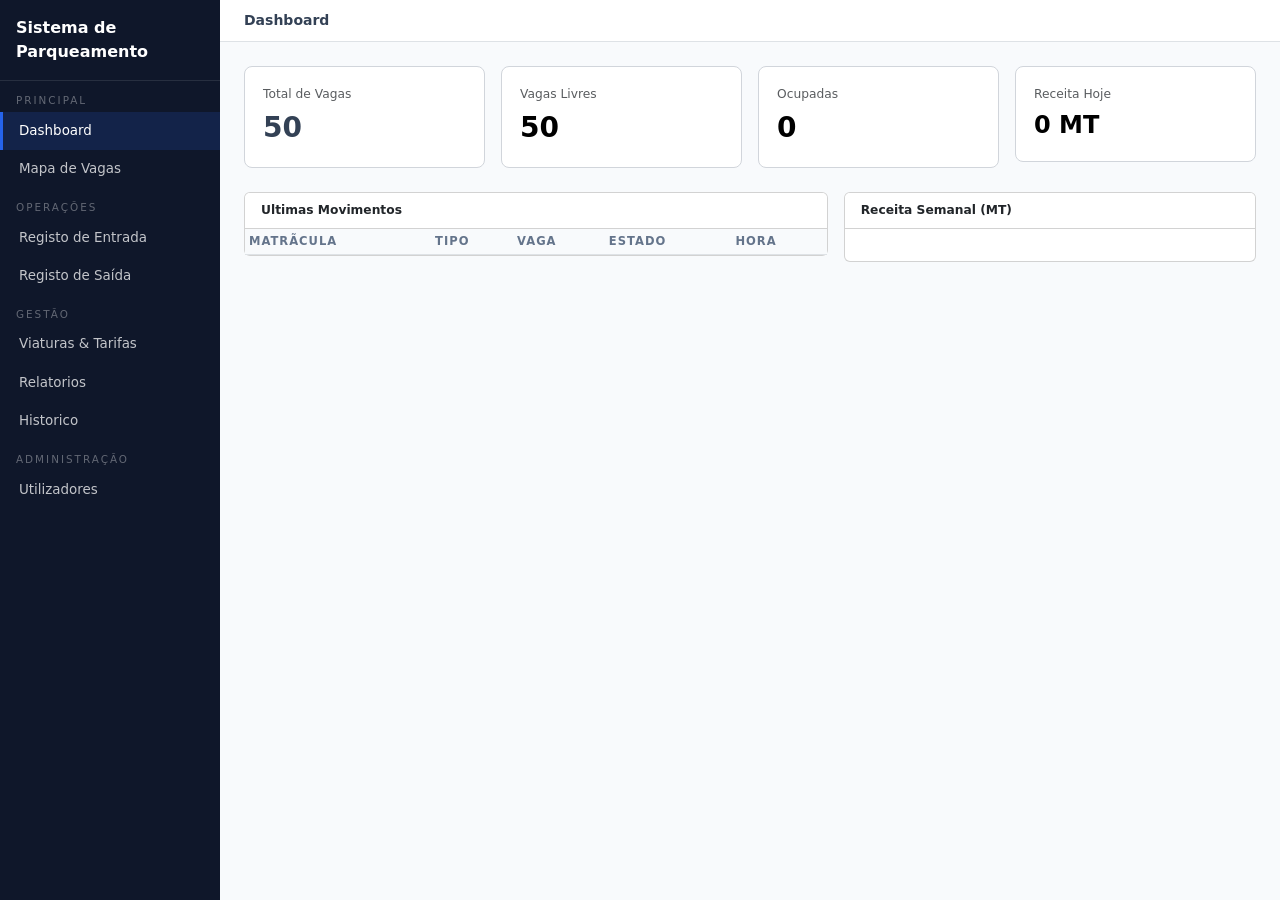
==== index.html @ e9866bbe "puxando pra o git" ====
﻿<!DOCTYPE html>
<html lang="pt">
<head>
<meta charset="UTF-8">
<meta name="viewport" content="width=device-width, initial-scale=1.0">
<title>Gestão de Parque</title>
<link href="https://cdn.jsdelivr.net/npm/bootstrap@5.3.3/dist/css/bootstrap.min.css" rel="stylesheet">
<link rel="stylesheet" href="css/style.css">
</head>
<body>

<!-- SIDEBAR -->
<div class="sidebar">
  <div class="brand">Sistema de Parqueamento</div>
  <div class="nav-section">Principal</div>
  <div class="nav-link active" onclick="ir('dashboard')">Dashboard</div>
  <div class="nav-link" onclick="ir('mapa')">Mapa de Vagas</div>
  <div class="nav-section">Operações</div>
  <div class="nav-link" onclick="ir('entrada')">Registo de Entrada</div>
  <div class="nav-link" onclick="ir('saida')">Registo de Saída</div>
  <div class="nav-section">Gestão</div>
  <div class="nav-link" onclick="ir('viaturas')">Viaturas &amp; Tarifas</div>
  <div class="nav-link" onclick="ir('relatorios')">Relatorios</div>
  <div class="nav-link" onclick="ir('historico')">Historico</div>
  <div class="nav-section">Administração</div>
  <div class="nav-link" onclick="ir('utilizadores')">Utilizadores</div>
</div>

<!-- MAIN -->
<div class="main">
  <div class="topbar">
    <span id="topTitle" class="fw-semibold">Dashboard</span>
    <div class="d-flex align-items-center gap-3">
      <span id="alertaTopbar" class="badge bg-danger d-none">Parque quase lotado</span>
      <small id="relogio" class="text-muted"></small>
    </div>
  </div>

  <!-- DASHBOARD -->
  <div class="page active" id="pg-dashboard">
    <div id="alertaGeral" class="alert alert-danger alert-ocupacao mb-3">
      <strong>Alerta de Ocupasão:</strong> O parque atingiu menos de 10% de vagas livres!
    </div>
    <div class="row g-3 mb-4">
      <div class="col-6 col-lg-3">
        <div class="stat-card">
          <div class="text-muted small mb-1">Total de Vagas</div>
          <div class="fs-3 fw-bold" id="stTotal">50</div>
        </div>
      </div>
      <div class="col-6 col-lg-3">
        <div class="stat-card">
          <div class="text-muted small mb-1">Vagas Livres</div>
          <div class="fs-3 fw-bold text-success" id="stLivres">50</div>
        </div>
      </div>
      <div class="col-6 col-lg-3">
        <div class="stat-card">
          <div class="text-muted small mb-1">Ocupadas</div>
          <div class="fs-3 fw-bold text-danger" id="stOcup">0</div>
        </div>
      </div>
      <div class="col-6 col-lg-3">
        <div class="stat-card">
          <div class="text-muted small mb-1">Receita Hoje</div>
          <div class="fw-bold text-primary stat-large" id="stReceita">0 MT</div>
        </div>
      </div>
    </div>
    <div class="row g-3">
      <div class="col-lg-7">
        <div class="card">
          <div class="card-header bg-white py-2 fw-semibold small">Ultimas Movimentos</div>
          <div class="card-body p-0 table-scroll">
            <table class="table table-sm mb-0">
              <thead><tr><th>MatrÃ­cula</th><th>Tipo</th><th>Vaga</th><th>Estado</th><th>Hora</th></tr></thead>
              <tbody id="dashMovs"></tbody>
            </table>
          </div>
        </div>
      </div>
      <div class="col-lg-5">
        <div class="card h-100">
          <div class="card-header bg-white py-2 fw-semibold small">Receita Semanal (MT)</div>
          <div class="card-body" id="chartSem"></div>
        </div>
      </div>
    </div>
  </div>

  <!-- MAPA DE VAGAS -->
  <div class="page" id="pg-mapa">
    <div class="d-flex align-items-center gap-3 mb-3">
      <span class="badge bg-success">Livres: <span id="mapaLivres">.”</span></span>
      <span class="badge bg-danger">Ocupadas: <span id="mapaOcup">.”</span></span>
      <button class="btn btn-sm btn-outline-secondary ms-auto" onclick="renderMapa()">Actualizar</button>
    </div>
    <div class="card p-3">
      <div class="vaga-grid" id="vagaGrid"></div>
    </div>
  </div>

  <!-- REGISTO DE ENTRADA -->
  <div class="page" id="pg-entrada">
    <div class="row justify-content-center">
      <div class="col-md-6 col-lg-5">
        <div class="card p-4">
          <h6 class="mb-3">Registar Entrada</h6>
          <div class="mb-3">
            <label class="form-label small fw-semibold">Matrícula *</label>
            <input id="entMat" class="form-control" placeholder="AB-00-CD" oninput="this.value=this.value.toUpperCase()">
          </div>
          <div class="mb-3">
            <label class="form-label small fw-semibold">Tipo de Viatura *</label>
            <select id="entTipo" class="form-select" onchange="mostrarTarifa()"></select>
          </div>
          <div id="entTarifaInfo" class="alert alert-info py-2 px-3 small mb-3 d-none"></div>
          <div class="mb-3">
            <label class="form-label small fw-semibold">Vaga</label>
            <div class="input-group">
              <select id="entVaga" class="form-select"></select>
              <button class="btn btn-outline-secondary" onclick="autoVaga()" title="AtribuiÃ§Ã£o automÃ¡tica"></button>
            </div>
            <div class="form-text">Clique no botÃ£o para atribuisão automatica.</div>
          </div>
          <div class="mb-3">
            <label class="form-label small fw-semibold">Data/Hora de Entrada</label>
            <input id="entHora" class="form-control" type="datetime-local">
          </div>
          <button class="btn btn-success w-100" onclick="doEntrada()">Confirmar Entrada</button>
        </div>
      </div>
    </div>
  </div>

  <!-- REGISTO DE SAÃDA -->
  <div class="page" id="pg-saida">
    <div class="row justify-content-center">
      <div class="col-md-6 col-lg-5">
        <div class="card p-4">
          <h6 class="mb-3">Registar SaÃ­da</h6>
          <div class="mb-3">
            <label class="form-label small fw-semibold">MatrÃ­cula *</label>
            <div class="input-group">
              <input id="saiMat" class="form-control" placeholder="AB-00-CD" oninput="this.value=this.value.toUpperCase()">
              <button class="btn btn-primary" onclick="buscarSaida()"></button>
            </div>
          </div>
          <div id="saidaPanel" class="d-none">
            <table class="table table-sm table-bordered mb-3">
              <tbody>
                <tr><th class="w-40">Tipo de Viatura</th><td id="saiTipo">MT”</td></tr>
                <tr><th>Vaga</th><td id="saiVaga">MT”</td></tr>
                <tr><th>Entrada</th><td id="saiEntrada">MT”</td></tr>
                <tr><th>Permanencia</th><td id="saiTempo" class="text-primary fw-bold">MT”</td></tr>
                <tr><th>Valor a Cobrar</th><td id="saiValor" class="text-success fw-bold fs-5">MT”</td></tr>
              </tbody>
            </table>
            <button class="btn btn-warning w-100 fw-bold" onclick="doSaida()">
              Confirmar Pagamento &amp; Emitir Recibo
            </button>
          </div>
        </div>
      </div>
    </div>
  </div>

  <!-- VIATURAS & TARIFAS -->
  <div class="page" id="pg-viaturas">
    <div class="d-flex justify-content-between align-items-center mb-3">
      <span class="fw-semibold">Tipos de Viaturas &amp; Tarifas</span>
      <button class="btn btn-sm btn-primary" data-bs-toggle="modal" data-bs-target="#mdViat">Novo Tipo</button>
    </div>
    <div class="card">
      <div class="table-responsive">
        <table class="table mb-0">
          <thead><tr><th>Tipo</th><th>Descrição</th><th>Hora (MT)</th><th>Dia (MT)</th><th>Mês (MT)</th><th>Ações</th></tr></thead>
          <tbody id="tblViat"></tbody>
        </table>
      </div>
    </div>
  </div>

  <!-- RELATÃ“RIOS -->
  <div class="page" id="pg-relatorios">
    <div class="row g-3 mb-4">
      <div class="col-md-4">
        <div class="stat-card">
          <div class="text-muted small mb-1">Receita Hoje</div>
          <div class="fw-bold text-primary stat-xl" id="relHoje">0 MT</div>
        </div>
      </div>
      <div class="col-md-4">
        <div class="stat-card">
          <div class="text-muted small mb-1">Receita Este Mes</div>
          <div class="fw-bold text-purple stat-xl" id="relMes">0 MT</div>
        </div>
      </div>
      <div class="col-md-4">
        <div class="stat-card">
          <div class="text-muted small mb-1">Receita Este Ano</div>
          <div class="fw-bold text-success stat-xl" id="relAno">0 MT</div>
        </div>
      </div>
    </div>
    <div class="row g-3">
      <div class="col-md-6">
        <div class="card p-3">
          <div class="fw-semibold small mb-3">Por Tipo de Viatura (mês corrente)</div>
          <div id="chartTipo"></div>
        </div>
      </div>
      <div class="col-md-6">
        <div class="card p-3">
          <div class="fw-semibold small mb-3">Últimos 7 Dias</div>
          <div id="chartDias"></div>
        </div>
      </div>
    </div>
    <div class="mt-3 d-flex gap-2">
      <button class="btn btn-sm btn-outline-secondary" onclick="exportCSV()">Exportar CSV</button>
      <button class="btn btn-sm btn-outline-secondary" onclick="exportJSON()">Exportar JSON</button>
    </div>
  </div>

  <!-- HISTÃ“RICO -->
  <div class="page" id="pg-historico">
    <div class="d-flex flex-wrap gap-2 mb-3 align-items-center">
      <input id="filtMat" class="form-control form-control-sm filter-mat" placeholder="Filtrar matrÃ­cula" oninput="renderHistorico()">
      <select id="filtTipo" class="form-select form-select-sm filter-tipo" onchange="renderHistorico()">
        <option value="">Todos os tipos</option>
      </select>
      <select id="filtEst" class="form-select form-select-sm filter-est" onchange="renderHistorico()">
        <option value="">Todos</option>
        <option value="activo">Em curso</option>
        <option value="enc">Encerrados</option>
      </select>
    </div>
    <div class="card">
      <div class="table-responsive history-scroll">
        <table class="table table-sm mb-0">
          <thead><tr><th>Matrícula</th><th>Tipo</th><th>Vaga</th><th>Entrada</th>
            <th>Saída</th><th>Duração</th><th>Valor</th><th>Estado</th></tr></thead>
          <tbody id="tblHist"></tbody>
        </table>
      </div>
    </div>
  </div>

  <!-- UTILIZADORES -->
  <div class="page" id="pg-utilizadores">
    <div class="d-flex justify-content-between align-items-center mb-3">
      <span class="fw-semibold">Gestão de Utilizadores</span>
      <button class="btn btn-sm btn-primary" onclick="abrirModalUser()">Novo Utilizador</button>
    </div>
    <div class="card">
      <table class="table mb-0">
        <thead><tr><th>Nome</th><th>Login</th><th>Perfil</th><th>Estado</th><th>Ações</th></tr></thead>
        <tbody id="tblUsers"></tbody>
      </table>
    </div>
  </div>

</div><!-- /main -->

<!-- MODAL RECIBO -->
<div class="modal fade" id="mdRecibo" tabindex="-1">
  <div class="modal-dialog modal-dialog-centered">
    <div class="modal-content">
      <div class="modal-header py-2">
        <h6 class="modal-title mb-0">Recibo Digital</h6>
        <button class="btn-close" data-bs-dismiss="modal"></button>
      </div>
      <div class="modal-body" id="reciboBody"></div>
      <div class="modal-footer py-2">
        <button class="btn btn-sm btn-outline-secondary" onclick="window.print()">Imprimir</button>
        <button class="btn btn-sm btn-primary" data-bs-dismiss="modal">Fechar</button>
      </div>
    </div>
  </div>
</div>

<!-- MODAL VIATURA -->
<div class="modal fade" id="mdViat" tabindex="-1">
  <div class="modal-dialog modal-dialog-centered">
    <div class="modal-content">
      <div class="modal-header py-2">
        <h6 class="modal-title mb-0">Tipo de Viatura</h6>
        <button class="btn-close" data-bs-dismiss="modal"></button>
      </div>
      <div class="modal-body">
        <input type="hidden" id="vId">
        <div class="mb-2"><label class="form-label small fw-semibold">Nome *</label><input id="vNome" class="form-control" placeholder="ex: Ligeiro"></div>
        <div class="mb-2"><label class="form-label small fw-semibold">Descrição</label><input id="vDesc" class="form-control" placeholder="ex: Automóvel de passageiros"></div>
        <div class="row g-2">
          <div class="col-4"><label class="form-label small fw-semibold">Hora (MT)</label><input id="vH" class="form-control" type="number" min="0" value="0"></div>
          <div class="col-4"><label class="form-label small fw-semibold">Dia (MT)</label><input id="vD" class="form-control" type="number" min="0" value="0"></div>
          <div class="col-4"><label class="form-label small fw-semibold">Mes (MT)</label><input id="vM" class="form-control" type="number" min="0" value="0"></div>
        </div>
      </div>
      <div class="modal-footer py-2">
        <button class="btn btn-sm btn-secondary" data-bs-dismiss="modal">Cancelar</button>
        <button class="btn btn-sm btn-primary" onclick="salvarViatura()">Guardar</button>
      </div>
    </div>
  </div>
</div>

<!-- MODAL TARIFA -->
<div class="modal fade" id="mdTar" tabindex="-1">
  <div class="modal-dialog modal-dialog-centered">
    <div class="modal-content">
      <div class="modal-header py-2">
        <h6 class="modal-title mb-0">Editar Tarifa” <span id="tarNome"></span></h6>
        <button class="btn-close" data-bs-dismiss="modal"></button>
      </div>
      <div class="modal-body">
        <input type="hidden" id="tId">
        <div class="row g-2">
          <div class="col-4"><label class="form-label small fw-semibold">Hora (MT)</label><input id="tH" class="form-control" type="number" min="0"></div>
          <div class="col-4"><label class="form-label small fw-semibold">Dia (MT)</label><input id="tD" class="form-control" type="number" min="0"></div>
          <div class="col-4"><label class="form-label small fw-semibold">Mes (MT)</label><input id="tM" class="form-control" type="number" min="0"></div>
        </div>
      </div>
      <div class="modal-footer py-2">
        <button class="btn btn-sm btn-secondary" data-bs-dismiss="modal">Cancelar</button>
        <button class="btn btn-sm btn-primary" onclick="salvarTarifa()">Guardar</button>
      </div>
    </div>
  </div>
</div>

<!-- MODAL USER -->
<div class="modal fade" id="mdUser" tabindex="-1">
  <div class="modal-dialog modal-dialog-centered">
    <div class="modal-content">
      <div class="modal-header py-2">
        <h6 class="modal-title mb-0">Utilizador</h6>
        <button class="btn-close" data-bs-dismiss="modal"></button>
      </div>
      <div class="modal-body">
        <input type="hidden" id="uId">
        <div class="mb-2"><label class="form-label small fw-semibold">Nome *</label><input id="uNome" class="form-control"></div>
        <div class="mb-2"><label class="form-label small fw-semibold">Login *</label><input id="uLogin" class="form-control"></div>
        <div class="mb-2"><label class="form-label small fw-semibold">Senha *</label><input id="uSenha" class="form-control" type="password"></div>
        <div><label class="form-label small fw-semibold">Perfil</label>
          <select id="uPerfil" class="form-select">
            <option value="operador">Operador</option>
            <option value="admin">Administrador</option>
          </select>
        </div>
      </div>
      <div class="modal-footer py-2">
        <button class="btn btn-sm btn-secondary" data-bs-dismiss="modal">Cancelar</button>
        <button class="btn btn-sm btn-primary" onclick="salvarUser()">Guardar</button>
      </div>
    </div>
  </div>
</div>

<script src="https://cdn.jsdelivr.net/npm/bootstrap@5.3.3/dist/js/bootstrap.bundle.min.js"></script>
<script src="css/javascript/app.js"></script>
</body>
</html>
---- css/style.css ----
﻿:root {
  --brand: #2563eb;
  --brand-strong: #1d4ed8;
  --brand-soft: #dbeafe;
  --surface: #ffffff;
  --panel: #f8fafc;
  --border: #d1d5db;
  --text: #334155;
  --muted: #64748b;
}
body { background: var(--panel); color: var(--text); font-size: 14px; }
.sidebar { width: 220px; min-height: 100vh; background: #0f172a; position: fixed; top: 0; left: 0; z-index: 100; }
.sidebar .brand { padding: 16px; border-bottom: 1px solid rgba(255,255,255,.1); color: #fff; font-weight: 700; font-size: 1rem; }
.sidebar .nav-section { font-size: .65rem; text-transform: uppercase; letter-spacing: 2px; color: rgba(255,255,255,.35); padding: 12px 16px 3px; }
.sidebar .nav-link { color: rgba(255,255,255,.75); font-size: .84rem; padding: 9px 16px; display: flex; align-items: center; gap: 8px; cursor: pointer; border-left: 3px solid transparent; }
.sidebar .nav-link:hover, .sidebar .nav-link.active { color: #fff; background: rgba(37,99,235,.16); border-left-color: var(--brand); }
.main { margin-left: 220px; }
.topbar { background: #fff; border-bottom: 1px solid #dee2e6; padding: 10px 24px; display: flex; align-items: center; justify-content: space-between; position: sticky; top: 0; z-index: 50; }
.page { display: none; padding: 24px; }
.page.active { display: block; }
.stat-card { background: var(--surface); border: 1px solid var(--border); border-radius: 8px; padding: 18px; }
.table thead th { font-size: .72rem; text-transform: uppercase; letter-spacing: 1px; color: var(--muted); background: var(--panel); }
.table td { font-size: .84rem; vertical-align: middle; }
.btn-primary, .btn-success, .btn-warning { background-color: var(--brand); border-color: var(--brand); color: #fff; }
.btn-primary:hover, .btn-success:hover, .btn-warning:hover { background-color: var(--brand-strong); border-color: var(--brand-strong); }
.btn-outline-secondary { color: var(--brand); border-color: var(--brand); }
.btn-outline-secondary:hover { background-color: var(--brand); color: #fff; }
.badge.bg-success, .badge.bg-danger, .badge.bg-primary, .badge { background-color: var(--brand) !important; color: #fff !important; }
.text-success, .text-primary, .text-danger, .text-purple { color: #000 !important; }
.vaga-box { width: 68px; height: 68px; border-radius: 8px; display: flex; flex-direction: column; align-items: center; justify-content: center; font-size: .66rem; font-weight: 700; }
.vaga-box.livre { background: #dbeafe; border: 1px solid #93c5fd; color: #1e40af; }
.vaga-box.occ   { background: #e0f2fe; border: 1px solid #7dd3fc; color: #075985; }
.vaga-grid { display: flex; flex-wrap: wrap; gap: 8px; }
.bar-bg { height: 18px; background: #e9ecef; border-radius: 4px; overflow: hidden; }
.bar-fill { height: 100%; border-radius: 4px; transition: width .7s; display: flex; align-items: center; padding-left: 6px; font-size: .65rem; font-weight: 700; color: #fff; }
.recibo { border: 2px dashed #ced4da; border-radius: 8px; padding: 20px; font-family: monospace; font-size: .82rem; max-width: 340px; margin: 0 auto; }
.recibo-row { display: flex; justify-content: space-between; padding: 3px 0; border-bottom: 1px dotted #dee2e6; }
.recibo-total { display: flex; justify-content: space-between; font-size: 1rem; font-weight: 700; border-top: 2px dashed #ced4da; margin-top: 8px; padding-top: 8px; }
.alert-ocupacao { display: none; }
.stat-large { font-size: 1.5rem; }
.stat-xl { font-size: 1.7rem; }
.table-scroll { max-height: 280px; overflow-y: auto; }
.w-40 { width: 40%; }
.filter-mat { width: 160px; }
.filter-tipo { width: 150px; }
.filter-est { width: 140px; }
.history-scroll { max-height: 500px; overflow-y: auto; }
.chart-label { display: inline-block; width: 28px; font-size: .72rem; color: #6c757d; text-align: right; }
.chart-label-lg { display: inline-block; width: 58px; font-size: .72rem; color: #6c757d; text-align: right; overflow: hidden; white-space: nowrap; }
.vaga-mat { font-size: .52rem; overflow: hidden; max-width: 64px; white-space: nowrap; text-overflow: ellipsis; display: inline-block; }
.small-text { font-size: .75rem; }
.recibo-header { text-align: center; border-bottom: 2px dashed #ced4da; padding-bottom: 12px; margin-bottom: 12px; }
.recibo-title { font-size: 1.2rem; font-weight: 700; }
.recibo-subtitle { font-size: .72rem; color: #6c757d; }
.recibo-meta { font-size: .72rem; margin-top: 4px; }
.recibo-number { font-weight: 700; margin-top: 2px; }
.recibo-note { text-align: center; margin-top: 10px; font-size: .68rem; color: #adb5bd; }
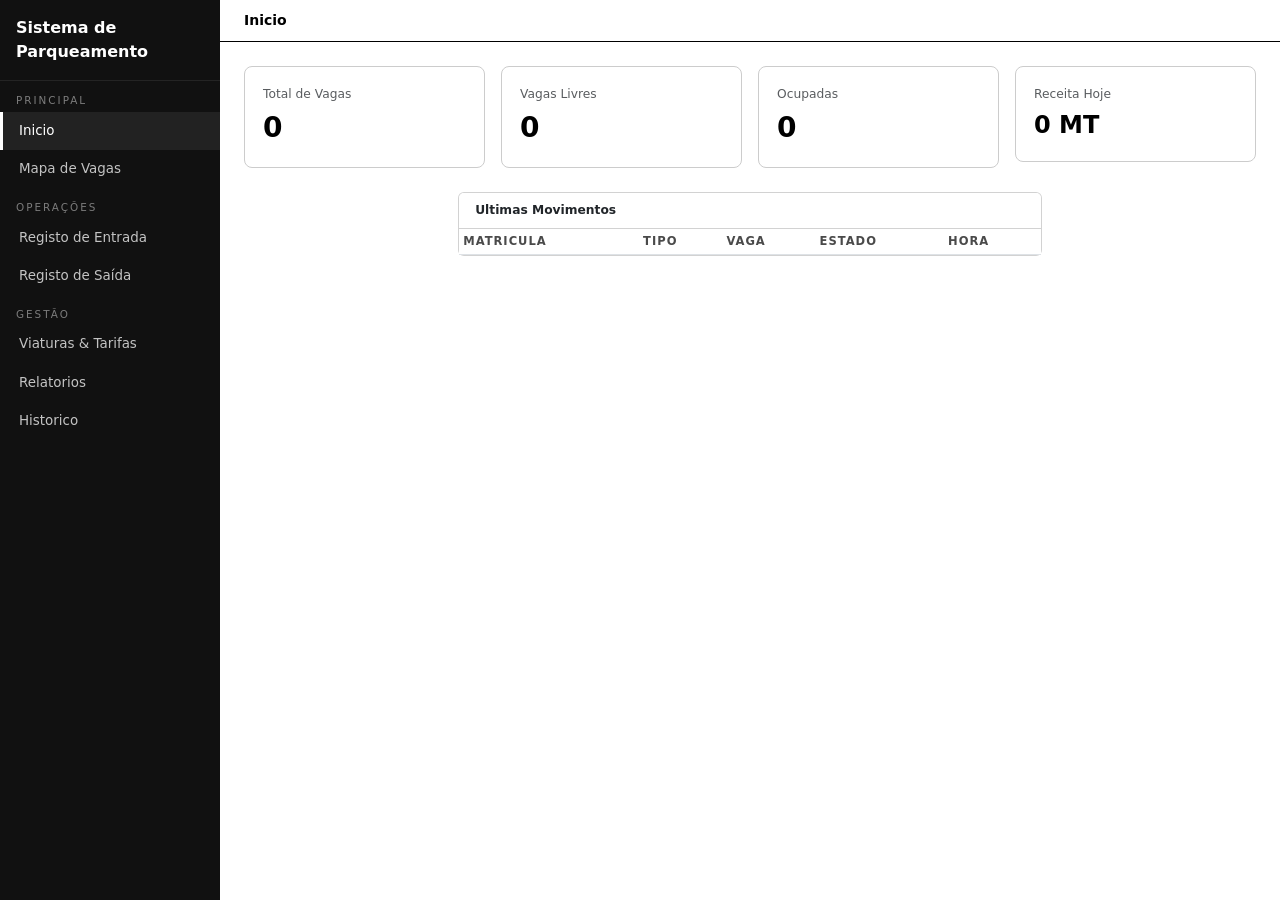
==== commit 66fdc85f: "melhorando o layout" ====
--- a/index.html
+++ b/index.html
@@ -13,7 +13,7 @@
 <div class="sidebar">
   <div class="brand">Sistema de Parqueamento</div>
   <div class="nav-section">Principal</div>
-  <div class="nav-link active" onclick="ir('dashboard')">Dashboard</div>
+  <div class="nav-link active" onclick="ir('dashboard')">Inicio</div>
   <div class="nav-link" onclick="ir('mapa')">Mapa de Vagas</div>
   <div class="nav-section">Operações</div>
   <div class="nav-link" onclick="ir('entrada')">Registo de Entrada</div>
@@ -22,14 +22,13 @@
   <div class="nav-link" onclick="ir('viaturas')">Viaturas &amp; Tarifas</div>
   <div class="nav-link" onclick="ir('relatorios')">Relatorios</div>
   <div class="nav-link" onclick="ir('historico')">Historico</div>
-  <div class="nav-section">Administração</div>
-  <div class="nav-link" onclick="ir('utilizadores')">Utilizadores</div>
+ 
 </div>
 
 <!-- MAIN -->
 <div class="main">
   <div class="topbar">
-    <span id="topTitle" class="fw-semibold">Dashboard</span>
+    <span id="topTitle" class="fw-semibold">Inicio</span>
     <div class="d-flex align-items-center gap-3">
       <span id="alertaTopbar" class="badge bg-danger d-none">Parque quase lotado</span>
       <small id="relogio" class="text-muted"></small>
@@ -45,13 +44,13 @@
       <div class="col-6 col-lg-3">
         <div class="stat-card">
           <div class="text-muted small mb-1">Total de Vagas</div>
-          <div class="fs-3 fw-bold" id="stTotal">50</div>
+          <div class="fs-3 fw-bold" id="stTotal">0</div>
         </div>
       </div>
       <div class="col-6 col-lg-3">
         <div class="stat-card">
           <div class="text-muted small mb-1">Vagas Livres</div>
-          <div class="fs-3 fw-bold text-success" id="stLivres">50</div>
+          <div class="fs-3 fw-bold text-success" id="stLivres">0</div>
         </div>
       </div>
       <div class="col-6 col-lg-3">
@@ -67,24 +66,19 @@
         </div>
       </div>
     </div>
-    <div class="row g-3">
-      <div class="col-lg-7">
+    <div class="row g-3 justify-content-center">
+      <div class="col-lg-7 mx-auto">
         <div class="card">
           <div class="card-header bg-white py-2 fw-semibold small">Ultimas Movimentos</div>
           <div class="card-body p-0 table-scroll">
             <table class="table table-sm mb-0">
-              <thead><tr><th>MatrÃ­cula</th><th>Tipo</th><th>Vaga</th><th>Estado</th><th>Hora</th></tr></thead>
+              <thead><tr><th>Matri­cula</th><th>Tipo</th><th>Vaga</th><th>Estado</th><th>Hora</th></tr></thead>
               <tbody id="dashMovs"></tbody>
             </table>
-          </div>
-        </div>
-      </div>
-      <div class="col-lg-5">
-        <div class="card h-100">
-          <div class="card-header bg-white py-2 fw-semibold small">Receita Semanal (MT)</div>
-          <div class="card-body" id="chartSem"></div>
-        </div>
-      </div>
+          </div>  
+        </div>
+      </div>
+    
     </div>
   </div>
 
@@ -107,11 +101,11 @@
         <div class="card p-4">
           <h6 class="mb-3">Registar Entrada</h6>
           <div class="mb-3">
-            <label class="form-label small fw-semibold">Matrícula *</label>
+            <label class="form-label small fw-semibold">Matrícula </label>
             <input id="entMat" class="form-control" placeholder="AB-00-CD" oninput="this.value=this.value.toUpperCase()">
           </div>
           <div class="mb-3">
-            <label class="form-label small fw-semibold">Tipo de Viatura *</label>
+            <label class="form-label small fw-semibold">Tipo de Viatura </label>
             <select id="entTipo" class="form-select" onchange="mostrarTarifa()"></select>
           </div>
           <div id="entTarifaInfo" class="alert alert-info py-2 px-3 small mb-3 d-none"></div>
@@ -121,7 +115,7 @@
               <select id="entVaga" class="form-select"></select>
               <button class="btn btn-outline-secondary" onclick="autoVaga()" title="AtribuiÃ§Ã£o automÃ¡tica"></button>
             </div>
-            <div class="form-text">Clique no botÃ£o para atribuisão automatica.</div>
+            <div class="form-text">Clique no botões para atribuisão automatica.</div>
           </div>
           <div class="mb-3">
             <label class="form-label small fw-semibold">Data/Hora de Entrada</label>
@@ -138,9 +132,9 @@
     <div class="row justify-content-center">
       <div class="col-md-6 col-lg-5">
         <div class="card p-4">
-          <h6 class="mb-3">Registar SaÃ­da</h6>
-          <div class="mb-3">
-            <label class="form-label small fw-semibold">MatrÃ­cula *</label>
+          <h6 class="mb-3">Registar Saida</h6>
+          <div class="mb-3">
+            <label class="form-label small fw-semibold">Matricula </label>
             <div class="input-group">
               <input id="saiMat" class="form-control" placeholder="AB-00-CD" oninput="this.value=this.value.toUpperCase()">
               <button class="btn btn-primary" onclick="buscarSaida()"></button>
@@ -218,8 +212,7 @@
       </div>
     </div>
     <div class="mt-3 d-flex gap-2">
-      <button class="btn btn-sm btn-outline-secondary" onclick="exportCSV()">Exportar CSV</button>
-      <button class="btn btn-sm btn-outline-secondary" onclick="exportJSON()">Exportar JSON</button>
+
     </div>
   </div>
 
@@ -248,19 +241,7 @@
   </div>
 
   <!-- UTILIZADORES -->
-  <div class="page" id="pg-utilizadores">
-    <div class="d-flex justify-content-between align-items-center mb-3">
-      <span class="fw-semibold">Gestão de Utilizadores</span>
-      <button class="btn btn-sm btn-primary" onclick="abrirModalUser()">Novo Utilizador</button>
-    </div>
-    <div class="card">
-      <table class="table mb-0">
-        <thead><tr><th>Nome</th><th>Login</th><th>Perfil</th><th>Estado</th><th>Ações</th></tr></thead>
-        <tbody id="tblUsers"></tbody>
-      </table>
-    </div>
-  </div>
-
+  
 </div><!-- /main -->
 
 <!-- MODAL RECIBO -->
@@ -290,7 +271,7 @@
       </div>
       <div class="modal-body">
         <input type="hidden" id="vId">
-        <div class="mb-2"><label class="form-label small fw-semibold">Nome *</label><input id="vNome" class="form-control" placeholder="ex: Ligeiro"></div>
+        <div class="mb-2"><label class="form-label small fw-semibold">Nome </label><input id="vNome" class="form-control" placeholder="ex: Ligeiro"></div>
         <div class="mb-2"><label class="form-label small fw-semibold">Descrição</label><input id="vDesc" class="form-control" placeholder="ex: Automóvel de passageiros"></div>
         <div class="row g-2">
           <div class="col-4"><label class="form-label small fw-semibold">Hora (MT)</label><input id="vH" class="form-control" type="number" min="0" value="0"></div>
@@ -340,9 +321,9 @@
       </div>
       <div class="modal-body">
         <input type="hidden" id="uId">
-        <div class="mb-2"><label class="form-label small fw-semibold">Nome *</label><input id="uNome" class="form-control"></div>
-        <div class="mb-2"><label class="form-label small fw-semibold">Login *</label><input id="uLogin" class="form-control"></div>
-        <div class="mb-2"><label class="form-label small fw-semibold">Senha *</label><input id="uSenha" class="form-control" type="password"></div>
+        <div class="mb-2"><label class="form-label small fw-semibold">Nome </label><input id="uNome" class="form-control"></div>
+        <div class="mb-2"><label class="form-label small fw-semibold">Login </label><input id="uLogin" class="form-control"></div>
+        <div class="mb-2"><label class="form-label small fw-semibold">Senha </label><input id="uSenha" class="form-control" type="password"></div>
         <div><label class="form-label small fw-semibold">Perfil</label>
           <select id="uPerfil" class="form-select">
             <option value="operador">Operador</option>
--- a/css/style.css
+++ b/css/style.css
@@ -1,36 +1,67 @@
 ﻿:root {
-  --brand: #2563eb;
-  --brand-strong: #1d4ed8;
-  --brand-soft: #dbeafe;
+  --brand: #000000;
+  --brand-strong: #111111;
+  --brand-soft: #f2f2f2;
   --surface: #ffffff;
-  --panel: #f8fafc;
-  --border: #d1d5db;
-  --text: #334155;
-  --muted: #64748b;
+  --panel: #ffffff;
+  --border: #cccccc;
+  --text: #000000;
+  --muted: #4a4a4a;
 }
 body { background: var(--panel); color: var(--text); font-size: 14px; }
-.sidebar { width: 220px; min-height: 100vh; background: #0f172a; position: fixed; top: 0; left: 0; z-index: 100; }
-.sidebar .brand { padding: 16px; border-bottom: 1px solid rgba(255,255,255,.1); color: #fff; font-weight: 700; font-size: 1rem; }
-.sidebar .nav-section { font-size: .65rem; text-transform: uppercase; letter-spacing: 2px; color: rgba(255,255,255,.35); padding: 12px 16px 3px; }
+.sidebar { width: 220px; min-height: 100vh; background: #111111; position: fixed; top: 0; left: 0; z-index: 100; }
+.sidebar .brand { padding: 16px; border-bottom: 1px solid rgba(255,255,255,.08); color: #fff; font-weight: 700; font-size: 1rem; }
+.sidebar .nav-section { font-size: .65rem; text-transform: uppercase; letter-spacing: 2px; color: rgba(255,255,255,.45); padding: 12px 16px 3px; }
 .sidebar .nav-link { color: rgba(255,255,255,.75); font-size: .84rem; padding: 9px 16px; display: flex; align-items: center; gap: 8px; cursor: pointer; border-left: 3px solid transparent; }
-.sidebar .nav-link:hover, .sidebar .nav-link.active { color: #fff; background: rgba(37,99,235,.16); border-left-color: var(--brand); }
-.main { margin-left: 220px; }
-.topbar { background: #fff; border-bottom: 1px solid #dee2e6; padding: 10px 24px; display: flex; align-items: center; justify-content: space-between; position: sticky; top: 0; z-index: 50; }
+.sidebar .nav-link:hover, .sidebar .nav-link.active { color: #fff; background: rgba(255,255,255,.07); border-left-color: #fff; }
+.main { margin-left: 220px; transition: margin-left .3s ease; }
+.topbar { background: #fff; border-bottom: 1px solid #000; padding: 10px 24px; display: flex; align-items: center; justify-content: space-between; position: sticky; top: 0; z-index: 50; gap: 0.75rem; flex-wrap: wrap; }
+.topbar .menu-btn { display: none; }
 .page { display: none; padding: 24px; }
 .page.active { display: block; }
 .stat-card { background: var(--surface); border: 1px solid var(--border); border-radius: 8px; padding: 18px; }
+
+@media (max-width: 992px) {
+  .sidebar { width: 100%; position: fixed; height: 100%; max-width: 280px; transform: translateX(-100%); left: 0; top: 0; transition: transform .25s ease; }
+  .sidebar.open { transform: translateX(0); }
+  .main { margin-left: 0; }
+  .page { padding: 16px; }
+  .topbar { padding: 10px 16px; }
+  .topbar .menu-btn { display: inline-flex; }
+  .topbar .d-flex.align-items-center.gap-3 { flex: 1 1 auto; justify-content: flex-end; }
+  .filter-mat, .filter-tipo, .filter-est { width: 100%; }
+  .d-flex.gap-2 { flex-wrap: wrap; }
+  .vaga-grid { gap: 8px; justify-content: center; }
+  .vaga-box { min-width: 64px; flex: 1 1 60px; }
+  .table-responsive, .card { overflow-x: auto; }
+}
+
+@media (max-width: 576px) {
+  .sidebar { max-width: 100%; }
+  .topbar { justify-content: space-between; }
+  .topbar span#topTitle { flex: 1 1 100%; margin-bottom: 0.5rem; }
+  .topbar .d-flex.align-items-center.gap-3 { width: 100%; justify-content: space-between; }
+  .stat-card { padding: 14px; }
+  .table thead th, .table td { font-size: 0.75rem; }
+  .vaga-box { min-width: 100%; max-width: 100%; }
+  .history-scroll, .table-scroll { max-height: 280px; }
+}
 .table thead th { font-size: .72rem; text-transform: uppercase; letter-spacing: 1px; color: var(--muted); background: var(--panel); }
 .table td { font-size: .84rem; vertical-align: middle; }
-.btn-primary, .btn-success, .btn-warning { background-color: var(--brand); border-color: var(--brand); color: #fff; }
-.btn-primary:hover, .btn-success:hover, .btn-warning:hover { background-color: var(--brand-strong); border-color: var(--brand-strong); }
-.btn-outline-secondary { color: var(--brand); border-color: var(--brand); }
-.btn-outline-secondary:hover { background-color: var(--brand); color: #fff; }
-.badge.bg-success, .badge.bg-danger, .badge.bg-primary, .badge { background-color: var(--brand) !important; color: #fff !important; }
+.btn-primary, .btn-success, .btn-warning { background-color: #000; border-color: #000; color: #fff; }
+.btn-primary:hover, .btn-success:hover, .btn-warning:hover { background-color: #222; border-color: #222; }
+.btn-outline-secondary { color: #000; border-color: #000; }
+.btn-outline-secondary:hover { background-color: #000; color: #fff; }
+.badge.bg-success, .badge.bg-danger, .badge.bg-primary, .badge { background-color: #000 !important; color: #fff !important; }
 .text-success, .text-primary, .text-danger, .text-purple { color: #000 !important; }
-.vaga-box { width: 68px; height: 68px; border-radius: 8px; display: flex; flex-direction: column; align-items: center; justify-content: center; font-size: .66rem; font-weight: 700; }
+.vaga-box { width: 68px; height: 68px; border-radius: 8px; display: flex; flex-direction: column; align-items: center; justify-content: center; font-size: .66rem; font-weight: 700; cursor: pointer; transition: transform .15s ease, box-shadow .15s ease; }
+.vaga-box:hover { transform: translateY(-2px); box-shadow: 0 10px 18px rgba(15,23,42,.12); }
+.vaga-box.selected { outline: 2px solid #2563eb; box-shadow: 0 0 0 3px rgba(37,99,235,.18); }
 .vaga-box.livre { background: #dbeafe; border: 1px solid #93c5fd; color: #1e40af; }
 .vaga-box.occ   { background: #e0f2fe; border: 1px solid #7dd3fc; color: #075985; }
 .vaga-grid { display: flex; flex-wrap: wrap; gap: 8px; }
+.action-card { cursor: pointer; transition: transform .15s ease, border-color .15s ease, box-shadow .15s ease; }
+.action-card:hover { transform: translateY(-2px); border-color: var(--brand-strong); box-shadow: 0 8px 16px rgba(37,99,235,.12); }
 .bar-bg { height: 18px; background: #e9ecef; border-radius: 4px; overflow: hidden; }
 .bar-fill { height: 100%; border-radius: 4px; transition: width .7s; display: flex; align-items: center; padding-left: 6px; font-size: .65rem; font-weight: 700; color: #fff; }
 .recibo { border: 2px dashed #ced4da; border-radius: 8px; padding: 20px; font-family: monospace; font-size: .82rem; max-width: 340px; margin: 0 auto; }
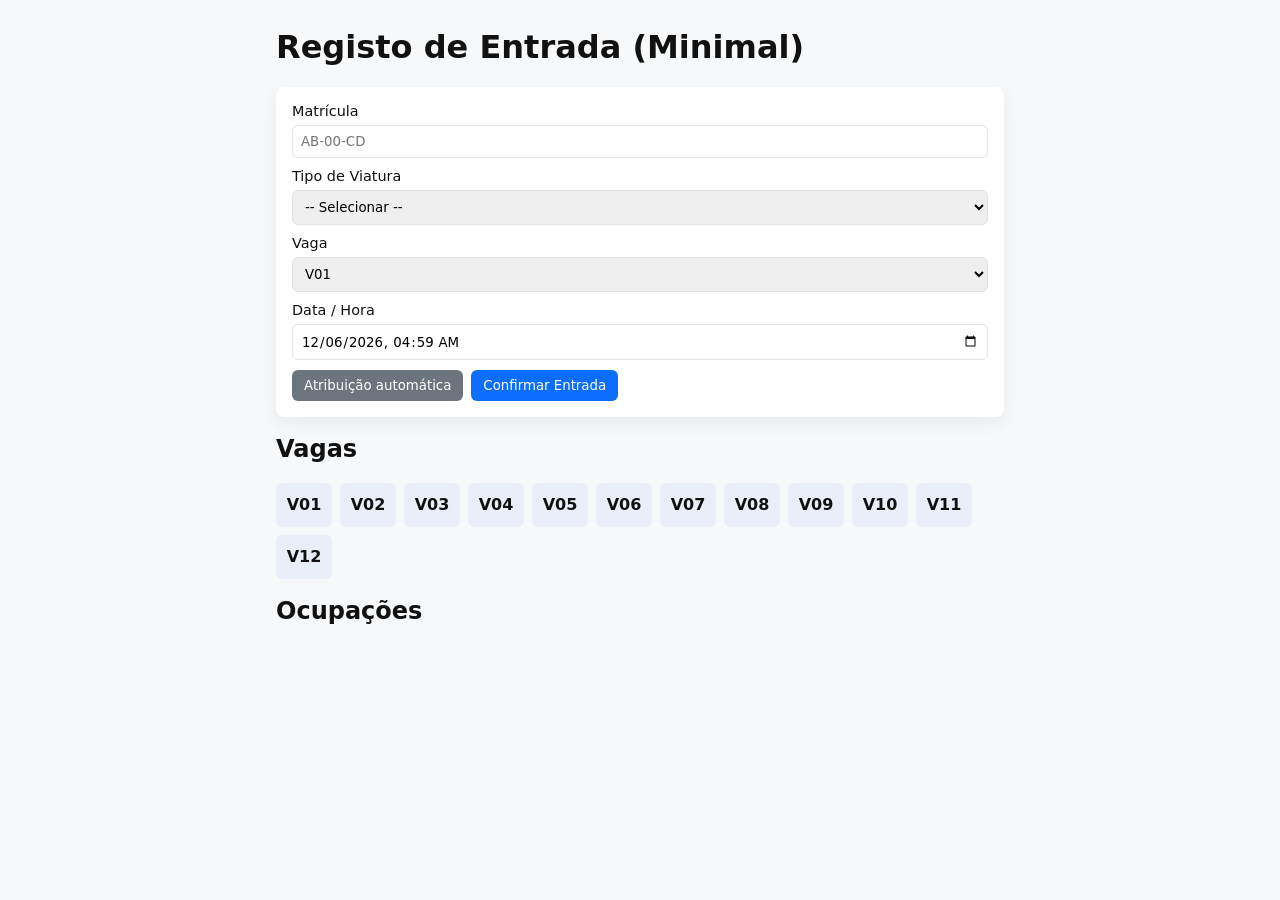
==== commit eae12de4: "codigo refatorado, possui varias incosistencias ,os cadastros nao funcionavam , nao mostrava os espa" ====
--- a/index.html
+++ b/index.html
@@ -1,346 +1,48 @@
-﻿<!DOCTYPE html>
+﻿<!doctype html>
 <html lang="pt">
 <head>
-<meta charset="UTF-8">
-<meta name="viewport" content="width=device-width, initial-scale=1.0">
-<title>Gestão de Parque</title>
-<link href="https://cdn.jsdelivr.net/npm/bootstrap@5.3.3/dist/css/bootstrap.min.css" rel="stylesheet">
-<link rel="stylesheet" href="css/style.css">
+  <meta charset="utf-8" />
+  <meta name="viewport" content="width=device-width,initial-scale=1" />
+  <title>Entrada - Minimal</title>
+  <link rel="stylesheet" href="css/style.css">
 </head>
 <body>
+  <main class="container">
+    <h1>Registo de Entrada (Minimal)</h1>
 
-<!-- SIDEBAR -->
-<div class="sidebar">
-  <div class="brand">Sistema de Parqueamento</div>
-  <div class="nav-section">Principal</div>
-  <div class="nav-link active" onclick="ir('dashboard')">Inicio</div>
-  <div class="nav-link" onclick="ir('mapa')">Mapa de Vagas</div>
-  <div class="nav-section">Operações</div>
-  <div class="nav-link" onclick="ir('entrada')">Registo de Entrada</div>
-  <div class="nav-link" onclick="ir('saida')">Registo de Saída</div>
-  <div class="nav-section">Gestão</div>
-  <div class="nav-link" onclick="ir('viaturas')">Viaturas &amp; Tarifas</div>
-  <div class="nav-link" onclick="ir('relatorios')">Relatorios</div>
-  <div class="nav-link" onclick="ir('historico')">Historico</div>
- 
-</div>
+    <form id="frmEntrada" class="card">
+      <label>Matrícula
+        <input id="entMat" placeholder="AB-00-CD" maxlength="12" required>
+      </label>
 
-<!-- MAIN -->
-<div class="main">
-  <div class="topbar">
-    <span id="topTitle" class="fw-semibold">Inicio</span>
-    <div class="d-flex align-items-center gap-3">
-      <span id="alertaTopbar" class="badge bg-danger d-none">Parque quase lotado</span>
-      <small id="relogio" class="text-muted"></small>
-    </div>
-  </div>
+      <label>Tipo de Viatura
+        <select id="entTipo" required></select>
+      </label>
 
-  <!-- DASHBOARD -->
-  <div class="page active" id="pg-dashboard">
-    <div id="alertaGeral" class="alert alert-danger alert-ocupacao mb-3">
-      <strong>Alerta de Ocupasão:</strong> O parque atingiu menos de 10% de vagas livres!
-    </div>
-    <div class="row g-3 mb-4">
-      <div class="col-6 col-lg-3">
-        <div class="stat-card">
-          <div class="text-muted small mb-1">Total de Vagas</div>
-          <div class="fs-3 fw-bold" id="stTotal">0</div>
-        </div>
+      <label>Vaga
+        <select id="entVaga" required></select>
+      </label>
+
+      <label>Data / Hora
+        <input id="entHora" type="datetime-local" required>
+      </label>
+
+      <div class="actions">
+        <button type="button" id="btnAutoVaga">Atribuição automática</button>
+        <button type="submit" id="btnConfirm">Confirmar Entrada</button>
       </div>
-      <div class="col-6 col-lg-3">
-        <div class="stat-card">
-          <div class="text-muted small mb-1">Vagas Livres</div>
-          <div class="fs-3 fw-bold text-success" id="stLivres">0</div>
-        </div>
-      </div>
-      <div class="col-6 col-lg-3">
-        <div class="stat-card">
-          <div class="text-muted small mb-1">Ocupadas</div>
-          <div class="fs-3 fw-bold text-danger" id="stOcup">0</div>
-        </div>
-      </div>
-      <div class="col-6 col-lg-3">
-        <div class="stat-card">
-          <div class="text-muted small mb-1">Receita Hoje</div>
-          <div class="fw-bold text-primary stat-large" id="stReceita">0 MT</div>
-        </div>
-      </div>
-    </div>
-    <div class="row g-3 justify-content-center">
-      <div class="col-lg-7 mx-auto">
-        <div class="card">
-          <div class="card-header bg-white py-2 fw-semibold small">Ultimas Movimentos</div>
-          <div class="card-body p-0 table-scroll">
-            <table class="table table-sm mb-0">
-              <thead><tr><th>Matri­cula</th><th>Tipo</th><th>Vaga</th><th>Estado</th><th>Hora</th></tr></thead>
-              <tbody id="dashMovs"></tbody>
-            </table>
-          </div>  
-        </div>
-      </div>
-    
-    </div>
-  </div>
+    </form>
 
-  <!-- MAPA DE VAGAS -->
-  <div class="page" id="pg-mapa">
-    <div class="d-flex align-items-center gap-3 mb-3">
-      <span class="badge bg-success">Livres: <span id="mapaLivres">.”</span></span>
-      <span class="badge bg-danger">Ocupadas: <span id="mapaOcup">.”</span></span>
-      <button class="btn btn-sm btn-outline-secondary ms-auto" onclick="renderMapa()">Actualizar</button>
-    </div>
-    <div class="card p-3">
-      <div class="vaga-grid" id="vagaGrid"></div>
-    </div>
-  </div>
+    <section class="status">
+      <h2>Vagas</h2>
+      <div id="vagaGrid" class="vaga-grid"></div>
 
-  <!-- REGISTO DE ENTRADA -->
-  <div class="page" id="pg-entrada">
-    <div class="row justify-content-center">
-      <div class="col-md-6 col-lg-5">
-        <div class="card p-4">
-          <h6 class="mb-3">Registar Entrada</h6>
-          <div class="mb-3">
-            <label class="form-label small fw-semibold">Matrícula </label>
-            <input id="entMat" class="form-control" placeholder="AB-00-CD" oninput="this.value=this.value.toUpperCase()">
-          </div>
-          <div class="mb-3">
-            <label class="form-label small fw-semibold">Tipo de Viatura </label>
-            <select id="entTipo" class="form-select" onchange="mostrarTarifa()"></select>
-          </div>
-          <div id="entTarifaInfo" class="alert alert-info py-2 px-3 small mb-3 d-none"></div>
-          <div class="mb-3">
-            <label class="form-label small fw-semibold">Vaga</label>
-            <div class="input-group">
-              <select id="entVaga" class="form-select"></select>
-              <button class="btn btn-outline-secondary" onclick="autoVaga()" title="AtribuiÃ§Ã£o automÃ¡tica"></button>
-            </div>
-            <div class="form-text">Clique no botões para atribuisão automatica.</div>
-          </div>
-          <div class="mb-3">
-            <label class="form-label small fw-semibold">Data/Hora de Entrada</label>
-            <input id="entHora" class="form-control" type="datetime-local">
-          </div>
-          <button class="btn btn-success w-100" onclick="doEntrada()">Confirmar Entrada</button>
-        </div>
-      </div>
-    </div>
-  </div>
+      <h2>Ocupações</h2>
+      <ul id="ocupList" class="list"></ul>
+    </section>
+  </main>
 
-  <!-- REGISTO DE SAÃDA -->
-  <div class="page" id="pg-saida">
-    <div class="row justify-content-center">
-      <div class="col-md-6 col-lg-5">
-        <div class="card p-4">
-          <h6 class="mb-3">Registar Saida</h6>
-          <div class="mb-3">
-            <label class="form-label small fw-semibold">Matricula </label>
-            <div class="input-group">
-              <input id="saiMat" class="form-control" placeholder="AB-00-CD" oninput="this.value=this.value.toUpperCase()">
-              <button class="btn btn-primary" onclick="buscarSaida()"></button>
-            </div>
-          </div>
-          <div id="saidaPanel" class="d-none">
-            <table class="table table-sm table-bordered mb-3">
-              <tbody>
-                <tr><th class="w-40">Tipo de Viatura</th><td id="saiTipo">MT”</td></tr>
-                <tr><th>Vaga</th><td id="saiVaga">MT”</td></tr>
-                <tr><th>Entrada</th><td id="saiEntrada">MT”</td></tr>
-                <tr><th>Permanencia</th><td id="saiTempo" class="text-primary fw-bold">MT”</td></tr>
-                <tr><th>Valor a Cobrar</th><td id="saiValor" class="text-success fw-bold fs-5">MT”</td></tr>
-              </tbody>
-            </table>
-            <button class="btn btn-warning w-100 fw-bold" onclick="doSaida()">
-              Confirmar Pagamento &amp; Emitir Recibo
-            </button>
-          </div>
-        </div>
-      </div>
-    </div>
-  </div>
-
-  <!-- VIATURAS & TARIFAS -->
-  <div class="page" id="pg-viaturas">
-    <div class="d-flex justify-content-between align-items-center mb-3">
-      <span class="fw-semibold">Tipos de Viaturas &amp; Tarifas</span>
-      <button class="btn btn-sm btn-primary" data-bs-toggle="modal" data-bs-target="#mdViat">Novo Tipo</button>
-    </div>
-    <div class="card">
-      <div class="table-responsive">
-        <table class="table mb-0">
-          <thead><tr><th>Tipo</th><th>Descrição</th><th>Hora (MT)</th><th>Dia (MT)</th><th>Mês (MT)</th><th>Ações</th></tr></thead>
-          <tbody id="tblViat"></tbody>
-        </table>
-      </div>
-    </div>
-  </div>
-
-  <!-- RELATÃ“RIOS -->
-  <div class="page" id="pg-relatorios">
-    <div class="row g-3 mb-4">
-      <div class="col-md-4">
-        <div class="stat-card">
-          <div class="text-muted small mb-1">Receita Hoje</div>
-          <div class="fw-bold text-primary stat-xl" id="relHoje">0 MT</div>
-        </div>
-      </div>
-      <div class="col-md-4">
-        <div class="stat-card">
-          <div class="text-muted small mb-1">Receita Este Mes</div>
-          <div class="fw-bold text-purple stat-xl" id="relMes">0 MT</div>
-        </div>
-      </div>
-      <div class="col-md-4">
-        <div class="stat-card">
-          <div class="text-muted small mb-1">Receita Este Ano</div>
-          <div class="fw-bold text-success stat-xl" id="relAno">0 MT</div>
-        </div>
-      </div>
-    </div>
-    <div class="row g-3">
-      <div class="col-md-6">
-        <div class="card p-3">
-          <div class="fw-semibold small mb-3">Por Tipo de Viatura (mês corrente)</div>
-          <div id="chartTipo"></div>
-        </div>
-      </div>
-      <div class="col-md-6">
-        <div class="card p-3">
-          <div class="fw-semibold small mb-3">Últimos 7 Dias</div>
-          <div id="chartDias"></div>
-        </div>
-      </div>
-    </div>
-    <div class="mt-3 d-flex gap-2">
-
-    </div>
-  </div>
-
-  <!-- HISTÃ“RICO -->
-  <div class="page" id="pg-historico">
-    <div class="d-flex flex-wrap gap-2 mb-3 align-items-center">
-      <input id="filtMat" class="form-control form-control-sm filter-mat" placeholder="Filtrar matrÃ­cula" oninput="renderHistorico()">
-      <select id="filtTipo" class="form-select form-select-sm filter-tipo" onchange="renderHistorico()">
-        <option value="">Todos os tipos</option>
-      </select>
-      <select id="filtEst" class="form-select form-select-sm filter-est" onchange="renderHistorico()">
-        <option value="">Todos</option>
-        <option value="activo">Em curso</option>
-        <option value="enc">Encerrados</option>
-      </select>
-    </div>
-    <div class="card">
-      <div class="table-responsive history-scroll">
-        <table class="table table-sm mb-0">
-          <thead><tr><th>Matrícula</th><th>Tipo</th><th>Vaga</th><th>Entrada</th>
-            <th>Saída</th><th>Duração</th><th>Valor</th><th>Estado</th></tr></thead>
-          <tbody id="tblHist"></tbody>
-        </table>
-      </div>
-    </div>
-  </div>
-
-  <!-- UTILIZADORES -->
-  
-</div><!-- /main -->
-
-<!-- MODAL RECIBO -->
-<div class="modal fade" id="mdRecibo" tabindex="-1">
-  <div class="modal-dialog modal-dialog-centered">
-    <div class="modal-content">
-      <div class="modal-header py-2">
-        <h6 class="modal-title mb-0">Recibo Digital</h6>
-        <button class="btn-close" data-bs-dismiss="modal"></button>
-      </div>
-      <div class="modal-body" id="reciboBody"></div>
-      <div class="modal-footer py-2">
-        <button class="btn btn-sm btn-outline-secondary" onclick="window.print()">Imprimir</button>
-        <button class="btn btn-sm btn-primary" data-bs-dismiss="modal">Fechar</button>
-      </div>
-    </div>
-  </div>
-</div>
-
-<!-- MODAL VIATURA -->
-<div class="modal fade" id="mdViat" tabindex="-1">
-  <div class="modal-dialog modal-dialog-centered">
-    <div class="modal-content">
-      <div class="modal-header py-2">
-        <h6 class="modal-title mb-0">Tipo de Viatura</h6>
-        <button class="btn-close" data-bs-dismiss="modal"></button>
-      </div>
-      <div class="modal-body">
-        <input type="hidden" id="vId">
-        <div class="mb-2"><label class="form-label small fw-semibold">Nome </label><input id="vNome" class="form-control" placeholder="ex: Ligeiro"></div>
-        <div class="mb-2"><label class="form-label small fw-semibold">Descrição</label><input id="vDesc" class="form-control" placeholder="ex: Automóvel de passageiros"></div>
-        <div class="row g-2">
-          <div class="col-4"><label class="form-label small fw-semibold">Hora (MT)</label><input id="vH" class="form-control" type="number" min="0" value="0"></div>
-          <div class="col-4"><label class="form-label small fw-semibold">Dia (MT)</label><input id="vD" class="form-control" type="number" min="0" value="0"></div>
-          <div class="col-4"><label class="form-label small fw-semibold">Mes (MT)</label><input id="vM" class="form-control" type="number" min="0" value="0"></div>
-        </div>
-      </div>
-      <div class="modal-footer py-2">
-        <button class="btn btn-sm btn-secondary" data-bs-dismiss="modal">Cancelar</button>
-        <button class="btn btn-sm btn-primary" onclick="salvarViatura()">Guardar</button>
-      </div>
-    </div>
-  </div>
-</div>
-
-<!-- MODAL TARIFA -->
-<div class="modal fade" id="mdTar" tabindex="-1">
-  <div class="modal-dialog modal-dialog-centered">
-    <div class="modal-content">
-      <div class="modal-header py-2">
-        <h6 class="modal-title mb-0">Editar Tarifa” <span id="tarNome"></span></h6>
-        <button class="btn-close" data-bs-dismiss="modal"></button>
-      </div>
-      <div class="modal-body">
-        <input type="hidden" id="tId">
-        <div class="row g-2">
-          <div class="col-4"><label class="form-label small fw-semibold">Hora (MT)</label><input id="tH" class="form-control" type="number" min="0"></div>
-          <div class="col-4"><label class="form-label small fw-semibold">Dia (MT)</label><input id="tD" class="form-control" type="number" min="0"></div>
-          <div class="col-4"><label class="form-label small fw-semibold">Mes (MT)</label><input id="tM" class="form-control" type="number" min="0"></div>
-        </div>
-      </div>
-      <div class="modal-footer py-2">
-        <button class="btn btn-sm btn-secondary" data-bs-dismiss="modal">Cancelar</button>
-        <button class="btn btn-sm btn-primary" onclick="salvarTarifa()">Guardar</button>
-      </div>
-    </div>
-  </div>
-</div>
-
-<!-- MODAL USER -->
-<div class="modal fade" id="mdUser" tabindex="-1">
-  <div class="modal-dialog modal-dialog-centered">
-    <div class="modal-content">
-      <div class="modal-header py-2">
-        <h6 class="modal-title mb-0">Utilizador</h6>
-        <button class="btn-close" data-bs-dismiss="modal"></button>
-      </div>
-      <div class="modal-body">
-        <input type="hidden" id="uId">
-        <div class="mb-2"><label class="form-label small fw-semibold">Nome </label><input id="uNome" class="form-control"></div>
-        <div class="mb-2"><label class="form-label small fw-semibold">Login </label><input id="uLogin" class="form-control"></div>
-        <div class="mb-2"><label class="form-label small fw-semibold">Senha </label><input id="uSenha" class="form-control" type="password"></div>
-        <div><label class="form-label small fw-semibold">Perfil</label>
-          <select id="uPerfil" class="form-select">
-            <option value="operador">Operador</option>
-            <option value="admin">Administrador</option>
-          </select>
-        </div>
-      </div>
-      <div class="modal-footer py-2">
-        <button class="btn btn-sm btn-secondary" data-bs-dismiss="modal">Cancelar</button>
-        <button class="btn btn-sm btn-primary" onclick="salvarUser()">Guardar</button>
-      </div>
-    </div>
-  </div>
-</div>
-
-<script src="https://cdn.jsdelivr.net/npm/bootstrap@5.3.3/dist/js/bootstrap.bundle.min.js"></script>
-<script src="css/javascript/app.js"></script>
+  <script src="javascript/app.js"></script>
 </body>
 </html>
 
--- a/css/style.css
+++ b/css/style.css
@@ -1,61 +1,20 @@
-﻿:root {
-  --brand: #000000;
-  --brand-strong: #111111;
-  --brand-soft: #f2f2f2;
-  --surface: #ffffff;
-  --panel: #ffffff;
-  --border: #cccccc;
-  --text: #000000;
-  --muted: #4a4a4a;
-}
-body { background: var(--panel); color: var(--text); font-size: 14px; }
-.sidebar { width: 220px; min-height: 100vh; background: #111111; position: fixed; top: 0; left: 0; z-index: 100; }
-.sidebar .brand { padding: 16px; border-bottom: 1px solid rgba(255,255,255,.08); color: #fff; font-weight: 700; font-size: 1rem; }
-.sidebar .nav-section { font-size: .65rem; text-transform: uppercase; letter-spacing: 2px; color: rgba(255,255,255,.45); padding: 12px 16px 3px; }
-.sidebar .nav-link { color: rgba(255,255,255,.75); font-size: .84rem; padding: 9px 16px; display: flex; align-items: center; gap: 8px; cursor: pointer; border-left: 3px solid transparent; }
-.sidebar .nav-link:hover, .sidebar .nav-link.active { color: #fff; background: rgba(255,255,255,.07); border-left-color: #fff; }
-.main { margin-left: 220px; transition: margin-left .3s ease; }
-.topbar { background: #fff; border-bottom: 1px solid #000; padding: 10px 24px; display: flex; align-items: center; justify-content: space-between; position: sticky; top: 0; z-index: 50; gap: 0.75rem; flex-wrap: wrap; }
-.topbar .menu-btn { display: none; }
-.page { display: none; padding: 24px; }
-.page.active { display: block; }
-.stat-card { background: var(--surface); border: 1px solid var(--border); border-radius: 8px; padding: 18px; }
+﻿
+:root{--bg:#f6f8fa;--card:#fff;--accent:#0d6efd}
+*{box-sizing:border-box;font-family:Inter,system-ui,Arial,sans-serif}
+body{margin:0;background:var(--bg);color:#111}
+.container{max-width:760px;margin:28px auto;padding:0 16px}
+.card{background:var(--card);padding:16px;border-radius:8px;box-shadow:0 6px 18px rgba(16,24,40,.06);display:grid;gap:10px}
+label{display:block;font-size:.9rem}
+input,select{width:100%;padding:8px;border:1px solid #dfe3e8;border-radius:6px;margin-top:6px}
+.actions{display:flex;gap:8px}
+.actions button{padding:8px 12px;border-radius:6px;border:0;background:var(--accent);color:#fff;cursor:pointer}
+.actions button#btnAutoVaga{background:#6c757d}
+.vaga-grid{display:flex;flex-wrap:wrap;gap:8px;margin-top:8px}
+.vaga{width:56px;height:44px;border-radius:6px;background:#e9eef8;display:flex;align-items:center;justify-content:center;font-weight:700}
+.vaga.occ{background:#ffd6d2}
+.list{padding-left:18px;margin-top:8px}
+.status h2{margin-top:18px}
 
-@media (max-width: 992px) {
-  .sidebar { width: 100%; position: fixed; height: 100%; max-width: 280px; transform: translateX(-100%); left: 0; top: 0; transition: transform .25s ease; }
-  .sidebar.open { transform: translateX(0); }
-  .main { margin-left: 0; }
-  .page { padding: 16px; }
-  .topbar { padding: 10px 16px; }
-  .topbar .menu-btn { display: inline-flex; }
-  .topbar .d-flex.align-items-center.gap-3 { flex: 1 1 auto; justify-content: flex-end; }
-  .filter-mat, .filter-tipo, .filter-est { width: 100%; }
-  .d-flex.gap-2 { flex-wrap: wrap; }
-  .vaga-grid { gap: 8px; justify-content: center; }
-  .vaga-box { min-width: 64px; flex: 1 1 60px; }
-  .table-responsive, .card { overflow-x: auto; }
-}
-
-@media (max-width: 576px) {
-  .sidebar { max-width: 100%; }
-  .topbar { justify-content: space-between; }
-  .topbar span#topTitle { flex: 1 1 100%; margin-bottom: 0.5rem; }
-  .topbar .d-flex.align-items-center.gap-3 { width: 100%; justify-content: space-between; }
-  .stat-card { padding: 14px; }
-  .table thead th, .table td { font-size: 0.75rem; }
-  .vaga-box { min-width: 100%; max-width: 100%; }
-  .history-scroll, .table-scroll { max-height: 280px; }
-}
-.table thead th { font-size: .72rem; text-transform: uppercase; letter-spacing: 1px; color: var(--muted); background: var(--panel); }
-.table td { font-size: .84rem; vertical-align: middle; }
-.btn-primary, .btn-success, .btn-warning { background-color: #000; border-color: #000; color: #fff; }
-.btn-primary:hover, .btn-success:hover, .btn-warning:hover { background-color: #222; border-color: #222; }
-.btn-outline-secondary { color: #000; border-color: #000; }
-.btn-outline-secondary:hover { background-color: #000; color: #fff; }
-.badge.bg-success, .badge.bg-danger, .badge.bg-primary, .badge { background-color: #000 !important; color: #fff !important; }
-.text-success, .text-primary, .text-danger, .text-purple { color: #000 !important; }
-.vaga-box { width: 68px; height: 68px; border-radius: 8px; display: flex; flex-direction: column; align-items: center; justify-content: center; font-size: .66rem; font-weight: 700; cursor: pointer; transition: transform .15s ease, box-shadow .15s ease; }
-.vaga-box:hover { transform: translateY(-2px); box-shadow: 0 10px 18px rgba(15,23,42,.12); }
 .vaga-box.selected { outline: 2px solid #2563eb; box-shadow: 0 0 0 3px rgba(37,99,235,.18); }
 .vaga-box.livre { background: #dbeafe; border: 1px solid #93c5fd; color: #1e40af; }
 .vaga-box.occ   { background: #e0f2fe; border: 1px solid #7dd3fc; color: #075985; }
